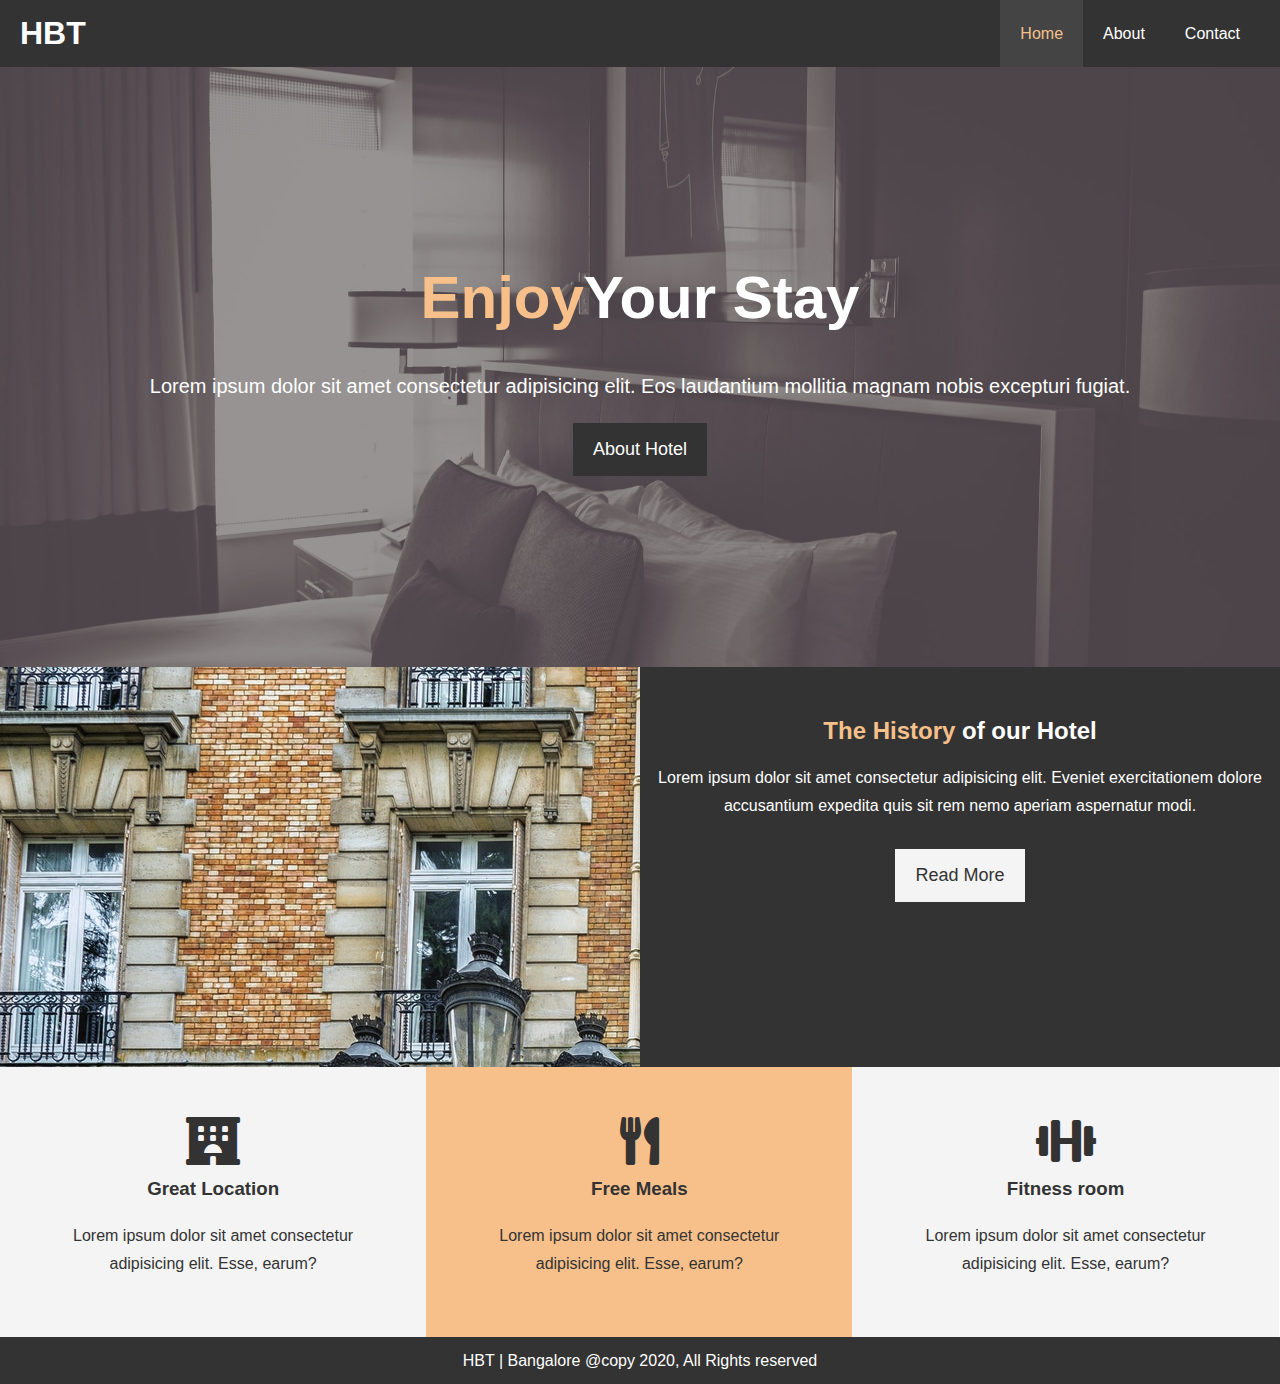
==== index.html @ d84f618a "first commit" ====
<!DOCTYPE html>
<html lang="en">
  <head>
    <meta charset="UTF-8" />
    <meta name="viewport" content="width=device-width, initial-scale=1.0" />
    <meta name="description" content="This is most amazing website" />
    <meta name="keywords" content="hotel, boston hotel, new bengaluru hotel" />
    <link
      rel="stylesheet"
      href="https://use.fontawesome.com/releases/v5.9.0/css/all.css"
    />
    <link rel="stylesheet" href="css/style.css" />
    <title>Hotel BT | welcome</title>
  </head>
  <body>
    <header>
      <nav id="navbar">
        <div class="container">
          <h1 class="logo"><a href="index.html">HBT</a></h1>
          <ul>
            <li><a href="index.html" class="current">Home</a></li>
            <li><a href="about.html">About</a></li>
            <li><a href="contact.html">Contact</a></li>
          </ul>
        </div>
      </nav>
      <div id="showcase">
        <div class="container">
          <div class="showcase-content">
            <h1><span class="text-primary">Enjoy</span>Your Stay</h1>
            <p class="lead">
              Lorem ipsum dolor sit amet consectetur adipisicing elit. Eos
              laudantium mollitia magnam nobis excepturi fugiat.
            </p>
            <a href="about.html" class="btn"> About Hotel</a>
          </div>
        </div>
      </div>
    </header>
    <section id="home-info" class="bg-dark">
      <div class="info-img"></div>
      <div class="info-content">
        <h2><span class="text-primary">The History</span> of our Hotel</h2>
        <p>
          Lorem ipsum dolor sit amet consectetur adipisicing elit. Eveniet
          exercitationem dolore accusantium expedita quis sit rem nemo aperiam
          aspernatur modi.
        </p>
        <a href="" class="btn btn-light">Read More</a>
      </div>
    </section>
    <section class="features">
      <div class="box bg-light">
        <i class="fas fa-hotel fa-3x"></i>
        <h3>Great Location</h3>
        <p>
          Lorem ipsum dolor sit amet consectetur adipisicing elit. Esse, earum?
        </p>
      </div>
      <div class="box bg-primary">
        <i class="fas fa-utensils fa-3x"></i>

        <h3>Free Meals</h3>
        <p>
          Lorem ipsum dolor sit amet consectetur adipisicing elit. Esse, earum?
        </p>
      </div>
      <div class="box bg-light">
        <i class="fas fa-dumbbell fa-3x"></i>

        <h3>Fitness room</h3>
        <p>
          Lorem ipsum dolor sit amet consectetur adipisicing elit. Esse, earum?
        </p>
      </div>
    </section>
    <div class="clr"></div>
    <footer id="main-footer">
      HBT | Bangalore @copy 2020, All Rights reserved
    </footer>
  </body>
</html>
---- css/style.css ----
html,
body {
  font-family: "Segoe UI", Tahoma, Geneva, Verdana, sans-serif;
  line-height: 1.7em;
}
/* css reset */
* {
  margin: 0px;
  padding: 0px;
  box-sizing: border-box;
}
/* Utility classes */
.container {
  margin: auto;
  max-width: 1400px;
  overflow: auto;
  padding: 0px 20px;
}

.text-primary {
  color: #f7c08a;
}

.lead {
  font-size: 20px;
}

.btn {
  display: inline-block;
  color: #fff;
  font-size: 18px;
  background: #333;
  padding: 13px 20px;
  border: none;
  cursor: pointer;
}

.btn:hover {
  background: #f7c08a;
  color: #333;
}

.btn-light {
  background: #f4f4f4;
  color: #333;
}

.bg-light {
  background: #f4f4f4;
  color: #333;
}

.bg-dark {
  background: #333;
  color: #fff;
}

.bg-primary {
  background: #f7c08a;
  color: #333;
}

.clr {
  clear: both;
}
/* Padding css */
.py-1 {
  padding: 10px 0px;
}

.py-2 {
  padding: 20px 0px;
}

.py-3 {
  padding: 30px 0px;
}

.l-heading {
  font-size: 40px;
}
/* Main Styling */

a {
  color: #333;
  text-decoration: none;
}

h1,
h2,
h3 {
  padding-bottom: 10px;
}

p {
  padding: 10px 0;
}

#navbar {
  background: #333;
  color: #fff;
  overflow: auto;
}

#navbar a {
  color: #fff;
}

#navbar h1 {
  float: left;
  padding-top: 20px;
}

#navbar ul {
  float: right;
  list-style: none;
}

#navbar ul li {
  float: left;
}

#navbar ul li a {
  display: block;
  padding: 20px;
  text-align: center;
}
#navbar ul li a:hover,
#navbar ul li a.current {
  background: #444;
  color: #f7c08a;
}
/* Showcase css */
#showcase {
  background: url("../img/showcase.jpg") no-repeat center center/cover;
  height: 600px;
}

#showcase .showcase-content {
  color: #fff;
  text-align: center;
  padding-top: 180px;
}

#showcase .showcase-content h1 {
  font-size: 60px;
  line-height: 1.7em;
}

#showcase .showcase-content p {
  padding-bottom: 20px;
  line-height: 1.7em;
}

/* Home info css */
#home-info {
  height: 400px;
}

#home-info .info-img {
  float: left;
  width: 50%;
  background: url("../img/photo-1.jpg") no-repeat;
  min-height: 100%;
}

#home-info .info-content {
  float: right;
  width: 50%;
  height: 100%;
  text-align: center;
  padding: 50px 0px;
  overflow: hidden;
}

#home-info .info-content p {
  padding-bottom: 30px;
}

/* Features */
.box {
  float: left;
  width: 33.3%;
  padding: 50px;
  text-align: center;
}

.box i {
  margin-bottom: 10px;
}

#about-info .info-right {
  float: right;
  width: 50%;
  min-height: 100%;
}

#about-info .info-right img {
  display: block;
  width: 70%;
  margin: auto;
  border-radius: 50%;
}

#about-info .info-left {
  float: left;
  width: 50%;
  min-height: 100%;
}

/* Testimonial */
#testimonials {
  height: 600px;
  background: url("../img/test-bg.jpg") no-repeat center center/cover;
  padding-top: 100px;
}

#testimonials h2 {
  color: #ffff;
  text-align: center;
  padding-bottom: 40px;
}

#testimonials .testimonial {
  padding: 20px;
  margin-bottom: 40px;
  border-radius: 5px;
  opacity: 0.9;
}

#testimonials .testimonial img {
  width: 100px;
  float: left;
  margin-right: 20px;
  border-radius: 50%;
}

/* Footer */
#main-footer {
  background: #333;
  color: #ffff;
  padding: 10px;
  text-align: center;
}
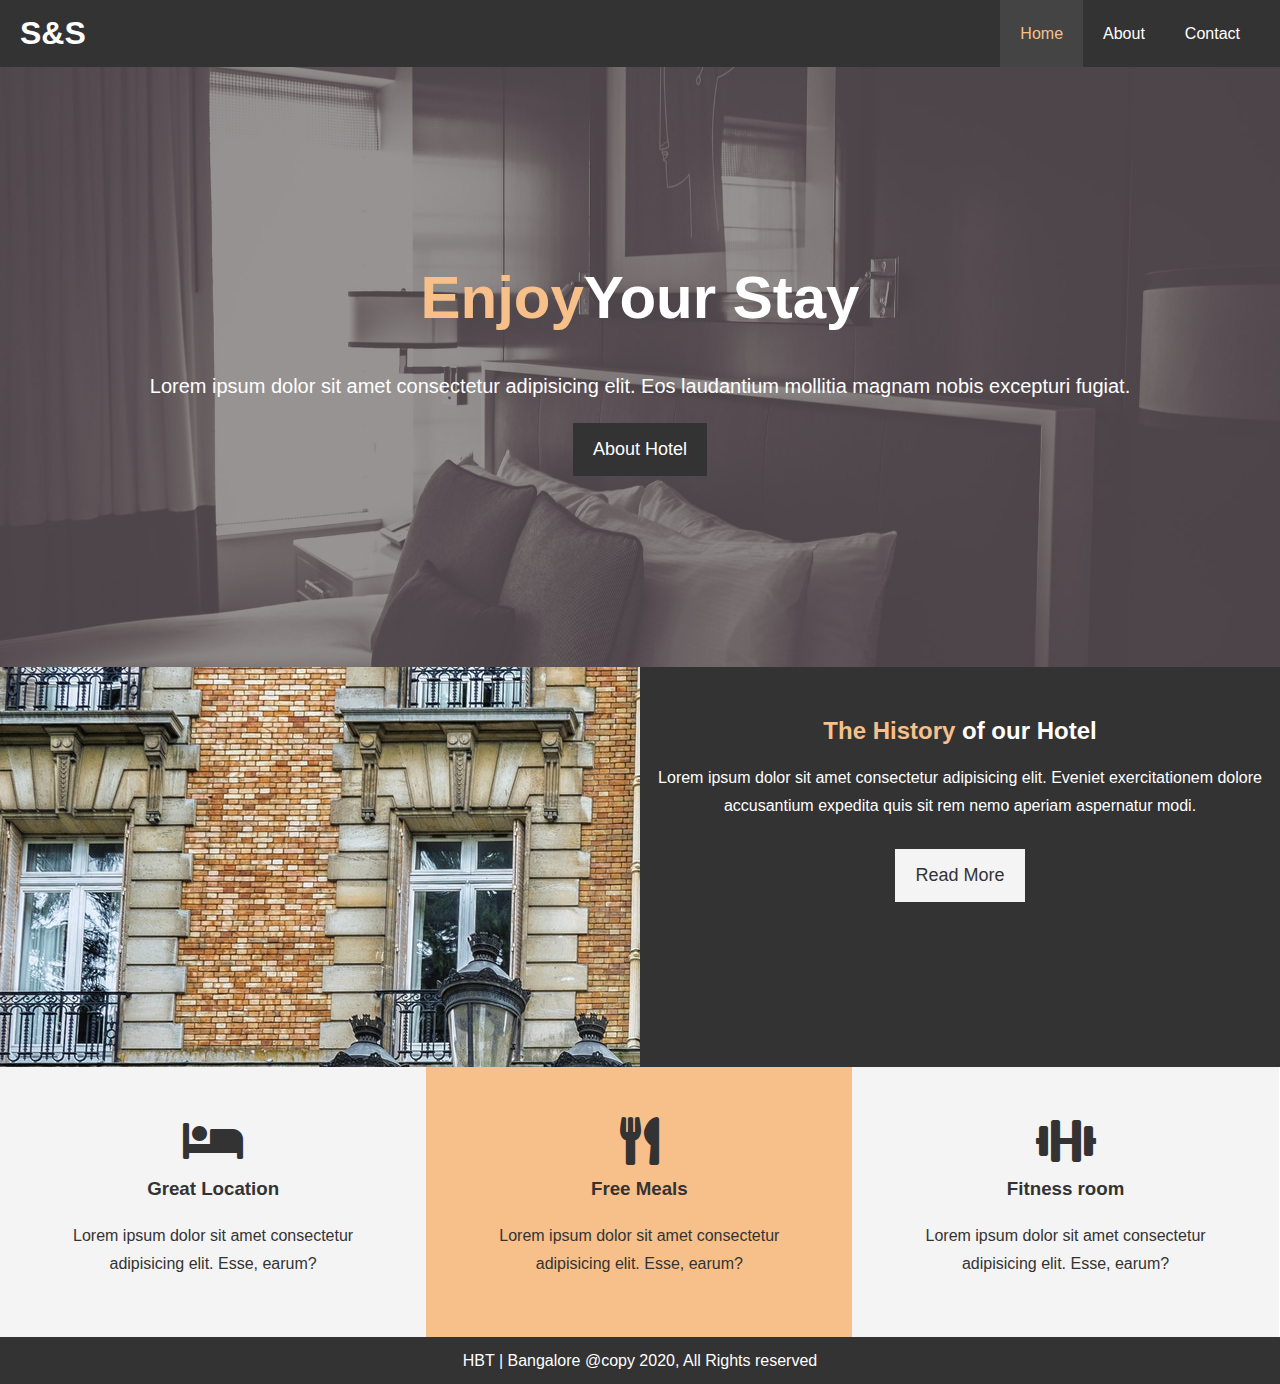
==== commit 281a0b0c: "Added responsiveness and hamburger menu for mobile" ====
--- a/index.html
+++ b/index.html
@@ -1,82 +1,106 @@
 <!DOCTYPE html>
 <html lang="en">
-  <head>
+
+<head>
     <meta charset="UTF-8" />
     <meta name="viewport" content="width=device-width, initial-scale=1.0" />
     <meta name="description" content="This is most amazing website" />
     <meta name="keywords" content="hotel, boston hotel, new bengaluru hotel" />
-    <link
-      rel="stylesheet"
-      href="https://use.fontawesome.com/releases/v5.9.0/css/all.css"
-    />
+    <link rel="stylesheet" href="https://use.fontawesome.com/releases/v5.9.0/css/all.css" />
     <link rel="stylesheet" href="css/style.css" />
+    <link rel="stylesheet" media="screen and (max-width: 768px)" href="css/mobile.css" />
+    <link rel="stylesheet" href="https://cdnjs.cloudflare.com/ajax/libs/font-awesome/4.7.0/css/font-awesome.min.css">
     <title>Hotel BT | welcome</title>
-  </head>
-  <body>
+    <script>
+        function myFunction() {
+            var x = document.getElementById("myLinks");
+            if (x.style.display === "block") {
+                x.style.display = "none";
+            } else {
+                x.style.display = "block";
+            }
+        }
+    </script>
+</head>
+
+<body>
     <header>
-      <nav id="navbar">
-        <div class="container">
-          <h1 class="logo"><a href="index.html">HBT</a></h1>
-          <ul>
-            <li><a href="index.html" class="current">Home</a></li>
-            <li><a href="about.html">About</a></li>
-            <li><a href="contact.html">Contact</a></li>
-          </ul>
+        <nav id="navbar">
+            <!-- <div class="container">
+                <h1 class="logo"><a href="index.html">S&S</a></h1>
+                <ul>
+                    <li><a href="index.html" class="current">Home</a></li>
+                    <li><a href="about.html">About</a></li>
+                    <li><a href="contact.html">Contact</a></li>
+                </ul>
+            </div> -->
+            <div id="navbar" class="topnav container">
+                <h1 href="#home" class="active logo">S&S</h1>
+                <!-- Navigation links (hidden by default) -->
+                <div id="myLinks">
+                    <ul>
+                        <li><a href="index.html" class="current">Home</a></li>
+                        <li><a href="about.html">About</a></li>
+                        <li><a href="contact.html">Contact</a></li>
+                    </ul>
+                </div>
+                <!-- "Hamburger menu" / "Bar icon" to toggle the navigation links -->
+                <a href="javascript:void(0);" class="icon" onclick="myFunction()">
+                    <i class="fa fa-bars"></i>
+                </a>
+            </div>
+        </nav>
+        <div id="showcase">
+            <div class="container">
+                <div class="showcase-content">
+                    <h1><span class="text-primary">Enjoy</span>Your Stay</h1>
+                    <p class="lead">
+                        Lorem ipsum dolor sit amet consectetur adipisicing elit. Eos laudantium mollitia magnam nobis excepturi fugiat.
+                    </p>
+                    <a href="about.html" class="btn"> About Hotel</a>
+                </div>
+            </div>
         </div>
-      </nav>
-      <div id="showcase">
-        <div class="container">
-          <div class="showcase-content">
-            <h1><span class="text-primary">Enjoy</span>Your Stay</h1>
-            <p class="lead">
-              Lorem ipsum dolor sit amet consectetur adipisicing elit. Eos
-              laudantium mollitia magnam nobis excepturi fugiat.
-            </p>
-            <a href="about.html" class="btn"> About Hotel</a>
-          </div>
-        </div>
-      </div>
     </header>
     <section id="home-info" class="bg-dark">
-      <div class="info-img"></div>
-      <div class="info-content">
-        <h2><span class="text-primary">The History</span> of our Hotel</h2>
-        <p>
-          Lorem ipsum dolor sit amet consectetur adipisicing elit. Eveniet
-          exercitationem dolore accusantium expedita quis sit rem nemo aperiam
-          aspernatur modi.
-        </p>
-        <a href="" class="btn btn-light">Read More</a>
-      </div>
+        <div class="info-img"></div>
+        <div class="info-content">
+            <h2><span class="text-primary">The History</span> of our Hotel</h2>
+            <p>
+                Lorem ipsum dolor sit amet consectetur adipisicing elit. Eveniet exercitationem dolore accusantium expedita quis sit rem nemo aperiam aspernatur modi.
+            </p>
+            <a href="" class="btn btn-light">Read More</a>
+        </div>
     </section>
     <section class="features">
-      <div class="box bg-light">
-        <i class="fas fa-hotel fa-3x"></i>
-        <h3>Great Location</h3>
-        <p>
-          Lorem ipsum dolor sit amet consectetur adipisicing elit. Esse, earum?
-        </p>
-      </div>
-      <div class="box bg-primary">
-        <i class="fas fa-utensils fa-3x"></i>
+        <div class="box bg-light">
+            <i class="fas fa-hotel fa-3x"></i>
+            <h3>Great Location</h3>
+            <p>
+                Lorem ipsum dolor sit amet consectetur adipisicing elit. Esse, earum?
+            </p>
+        </div>
+        <div class="box bg-primary">
+            <i class="fas fa-utensils fa-3x"></i>
 
-        <h3>Free Meals</h3>
-        <p>
-          Lorem ipsum dolor sit amet consectetur adipisicing elit. Esse, earum?
-        </p>
-      </div>
-      <div class="box bg-light">
-        <i class="fas fa-dumbbell fa-3x"></i>
+            <h3>Free Meals</h3>
+            <p>
+                Lorem ipsum dolor sit amet consectetur adipisicing elit. Esse, earum?
+            </p>
+        </div>
+        <div class="box bg-light">
+            <i class="fas fa-dumbbell fa-3x"></i>
 
-        <h3>Fitness room</h3>
-        <p>
-          Lorem ipsum dolor sit amet consectetur adipisicing elit. Esse, earum?
-        </p>
-      </div>
+            <h3>Fitness room</h3>
+            <p>
+                Lorem ipsum dolor sit amet consectetur adipisicing elit. Esse, earum?
+            </p>
+        </div>
     </section>
     <div class="clr"></div>
     <footer id="main-footer">
-      HBT | Bangalore @copy 2020, All Rights reserved
+        HBT | Bangalore @copy 2020, All Rights reserved
     </footer>
-  </body>
-</html>
+</body>
+
+</html>--- a/css/style.css
+++ b/css/style.css
@@ -1,244 +1,303 @@
 html,
 body {
-  font-family: "Segoe UI", Tahoma, Geneva, Verdana, sans-serif;
-  line-height: 1.7em;
-}
+    font-family: "Segoe UI", Tahoma, Geneva, Verdana, sans-serif;
+    line-height: 1.7em;
+}
+
+
 /* css reset */
+
 * {
-  margin: 0px;
-  padding: 0px;
-  box-sizing: border-box;
-}
+    margin: 0px;
+    padding: 0px;
+    box-sizing: border-box;
+}
+
+
 /* Utility classes */
+
 .container {
-  margin: auto;
-  max-width: 1400px;
-  overflow: auto;
-  padding: 0px 20px;
+    margin: auto;
+    max-width: 1400px;
+    overflow: auto;
+    padding: 0px 20px;
 }
 
 .text-primary {
-  color: #f7c08a;
+    color: #f7c08a;
 }
 
 .lead {
-  font-size: 20px;
+    font-size: 20px;
 }
 
 .btn {
-  display: inline-block;
-  color: #fff;
-  font-size: 18px;
-  background: #333;
-  padding: 13px 20px;
-  border: none;
-  cursor: pointer;
+    display: inline-block;
+    color: #fff;
+    font-size: 18px;
+    background: #333;
+    padding: 13px 20px;
+    border: none;
+    cursor: pointer;
 }
 
 .btn:hover {
-  background: #f7c08a;
-  color: #333;
+    background: #f7c08a;
+    color: #333;
 }
 
 .btn-light {
-  background: #f4f4f4;
-  color: #333;
+    background: #f4f4f4;
+    color: #333;
 }
 
 .bg-light {
-  background: #f4f4f4;
-  color: #333;
+    background: #f4f4f4;
+    color: #333;
 }
 
 .bg-dark {
-  background: #333;
-  color: #fff;
+    background: #333;
+    color: #fff;
 }
 
 .bg-primary {
-  background: #f7c08a;
-  color: #333;
+    background: #f7c08a;
+    color: #333;
 }
 
 .clr {
-  clear: both;
-}
+    clear: both;
+}
+
+
 /* Padding css */
+
 .py-1 {
-  padding: 10px 0px;
+    padding: 10px 0px;
 }
 
 .py-2 {
-  padding: 20px 0px;
+    padding: 20px 0px;
 }
 
 .py-3 {
-  padding: 30px 0px;
+    padding: 30px 0px;
 }
 
 .l-heading {
-  font-size: 40px;
-}
+    font-size: 40px;
+}
+
+
 /* Main Styling */
 
 a {
-  color: #333;
-  text-decoration: none;
+    color: #333;
+    text-decoration: none;
 }
 
 h1,
 h2,
 h3 {
-  padding-bottom: 10px;
+    padding-bottom: 10px;
 }
 
 p {
-  padding: 10px 0;
+    padding: 10px 0;
 }
 
 #navbar {
-  background: #333;
-  color: #fff;
-  overflow: auto;
+    background: #333;
+    color: #fff;
+    overflow: auto;
 }
 
 #navbar a {
-  color: #fff;
+    color: #fff;
 }
 
 #navbar h1 {
-  float: left;
-  padding-top: 20px;
+    float: left;
+    padding-top: 20px;
 }
 
 #navbar ul {
-  float: right;
-  list-style: none;
+    float: right;
+    list-style: none;
 }
 
 #navbar ul li {
-  float: left;
+    float: left;
 }
 
 #navbar ul li a {
-  display: block;
-  padding: 20px;
-  text-align: center;
-}
+    display: block;
+    padding: 20px;
+    text-align: center;
+}
+
 #navbar ul li a:hover,
 #navbar ul li a.current {
-  background: #444;
-  color: #f7c08a;
-}
+    background: #444;
+    color: #f7c08a;
+}
+
+
 /* Showcase css */
+
 #showcase {
-  background: url("../img/showcase.jpg") no-repeat center center/cover;
-  height: 600px;
+    background: url("../img/showcase.jpg") no-repeat center center/cover;
+    height: 600px;
 }
 
 #showcase .showcase-content {
-  color: #fff;
-  text-align: center;
-  padding-top: 180px;
+    color: #fff;
+    text-align: center;
+    padding-top: 180px;
 }
 
 #showcase .showcase-content h1 {
-  font-size: 60px;
-  line-height: 1.7em;
+    font-size: 60px;
+    line-height: 1.7em;
 }
 
 #showcase .showcase-content p {
-  padding-bottom: 20px;
-  line-height: 1.7em;
-}
+    padding-bottom: 20px;
+    line-height: 1.7em;
+}
+
 
 /* Home info css */
+
 #home-info {
-  height: 400px;
+    height: 400px;
 }
 
 #home-info .info-img {
-  float: left;
-  width: 50%;
-  background: url("../img/photo-1.jpg") no-repeat;
-  min-height: 100%;
+    float: left;
+    width: 50%;
+    background: url("../img/photo-1.jpg") no-repeat;
+    min-height: 100%;
 }
 
 #home-info .info-content {
-  float: right;
-  width: 50%;
-  height: 100%;
-  text-align: center;
-  padding: 50px 0px;
-  overflow: hidden;
+    float: right;
+    width: 50%;
+    height: 100%;
+    text-align: center;
+    padding: 50px 0px;
+    overflow: hidden;
 }
 
 #home-info .info-content p {
-  padding-bottom: 30px;
-}
+    padding-bottom: 30px;
+}
+
 
 /* Features */
+
 .box {
-  float: left;
-  width: 33.3%;
-  padding: 50px;
-  text-align: center;
+    float: left;
+    width: 33.3%;
+    padding: 50px;
+    text-align: center;
 }
 
 .box i {
-  margin-bottom: 10px;
+    margin-bottom: 10px;
 }
 
 #about-info .info-right {
-  float: right;
-  width: 50%;
-  min-height: 100%;
+    float: right;
+    width: 50%;
+    min-height: 100%;
 }
 
 #about-info .info-right img {
-  display: block;
-  width: 70%;
-  margin: auto;
-  border-radius: 50%;
+    display: block;
+    width: 70%;
+    margin: auto;
+    border-radius: 50%;
 }
 
 #about-info .info-left {
-  float: left;
-  width: 50%;
-  min-height: 100%;
-}
+    float: left;
+    width: 50%;
+    min-height: 100%;
+}
+
 
 /* Testimonial */
+
 #testimonials {
-  height: 600px;
-  background: url("../img/test-bg.jpg") no-repeat center center/cover;
-  padding-top: 100px;
+    height: 100%;
+    background: url("../img/test-bg.jpg") no-repeat center center/cover;
+    padding-top: 100px;
 }
 
 #testimonials h2 {
-  color: #ffff;
-  text-align: center;
-  padding-bottom: 40px;
+    color: #ffff;
+    text-align: center;
+    padding-bottom: 40px;
 }
 
 #testimonials .testimonial {
-  padding: 20px;
-  margin-bottom: 40px;
-  border-radius: 5px;
-  opacity: 0.9;
+    padding: 20px;
+    margin-bottom: 40px;
+    border-radius: 5px;
+    opacity: 0.9;
 }
 
 #testimonials .testimonial img {
-  width: 100px;
-  float: left;
-  margin-right: 20px;
-  border-radius: 50%;
-}
+    width: 100px;
+    float: left;
+    margin-right: 20px;
+    border-radius: 50%;
+}
+
+
+/* Contact us form */
+
+#contact-form .form-group {
+    margin-bottom: 20px;
+}
+
+#contact-form .form-group label {
+    display: block;
+    margin-bottom: 5px;
+}
+
+#contact-form input,
+#contact-form textarea {
+    width: 100%;
+    padding: 20px;
+    border: 1px #ddd solid;
+}
+
+#contact-form textarea {
+    height: 100px;
+}
+
+#contact-form input:focus,
+#contact-form textarea:focus {
+    outline: red;
+    border-color: #333;
+}
+
 
 /* Footer */
+
 #main-footer {
-  background: #333;
-  color: #ffff;
-  padding: 10px;
-  text-align: center;
-}
+    background: #333;
+    color: #ffff;
+    padding: 10px;
+    text-align: center;
+}
+
+@media only screen and (min-width: 769px) {
+    /* Style the hamburger menu */
+    .topnav a.icon {
+        display: none;
+    }
+}--- a/css/mobile.css
+++ b/css/mobile.css
@@ -0,0 +1,119 @@
+#navbar .logo {
+    float: none;
+    text-align: center;
+}
+
+#navbar ul,
+#navbar ul li {
+    float: none;
+}
+
+#navbar ul li a {
+    padding: 5px;
+    border-bottom: #444 dotted 1px;
+}
+
+
+/* home info */
+
+#home-info .info-img {
+    display: none;
+}
+
+#home-info .info-content {
+    float: none;
+    width: 100%;
+}
+
+.box {
+    float: none;
+    width: 100%;
+}
+
+
+/* About */
+
+#about-info .info-left,
+#about-info .info-right {
+    float: none;
+    width: 100%;
+}
+
+l-heading {
+    text-align: center;
+}
+
+#about-info .info-right img {
+    margin-top: 20px;
+}
+
+
+/* Tesimonials */
+
+#testimonials h2 {
+    line-height: 50px;
+}
+
+
+/* Contact */
+
+#contact-info .box {
+    border-bottom: #444 dotted 1px;
+}
+
+
+/* Menu */
+
+
+/* Style the navigation menu */
+
+.topnav {
+    overflow: hidden;
+    background-color: #333;
+    position: relative;
+}
+
+
+/* Hide the links inside the navigation menu (except for logo/home) */
+
+.topnav #myLinks {
+    display: none;
+}
+
+
+/* Style navigation menu links */
+
+.topnav a {
+    color: white;
+    padding: 14px 16px;
+    text-decoration: none;
+    font-size: 17px;
+    display: block;
+}
+
+
+/* Style the hamburger menu */
+
+.topnav a.icon {
+    background: #333;
+    display: block;
+    position: absolute;
+    right: 0;
+    top: 0;
+}
+
+
+/* Add a grey background color on mouse-over */
+
+.topnav a:hover {
+    background-color: #333;
+    color: #333;
+}
+
+
+/* Style the active link (or home/logo) */
+
+.active {
+    background-color: #333;
+    color: white;
+}